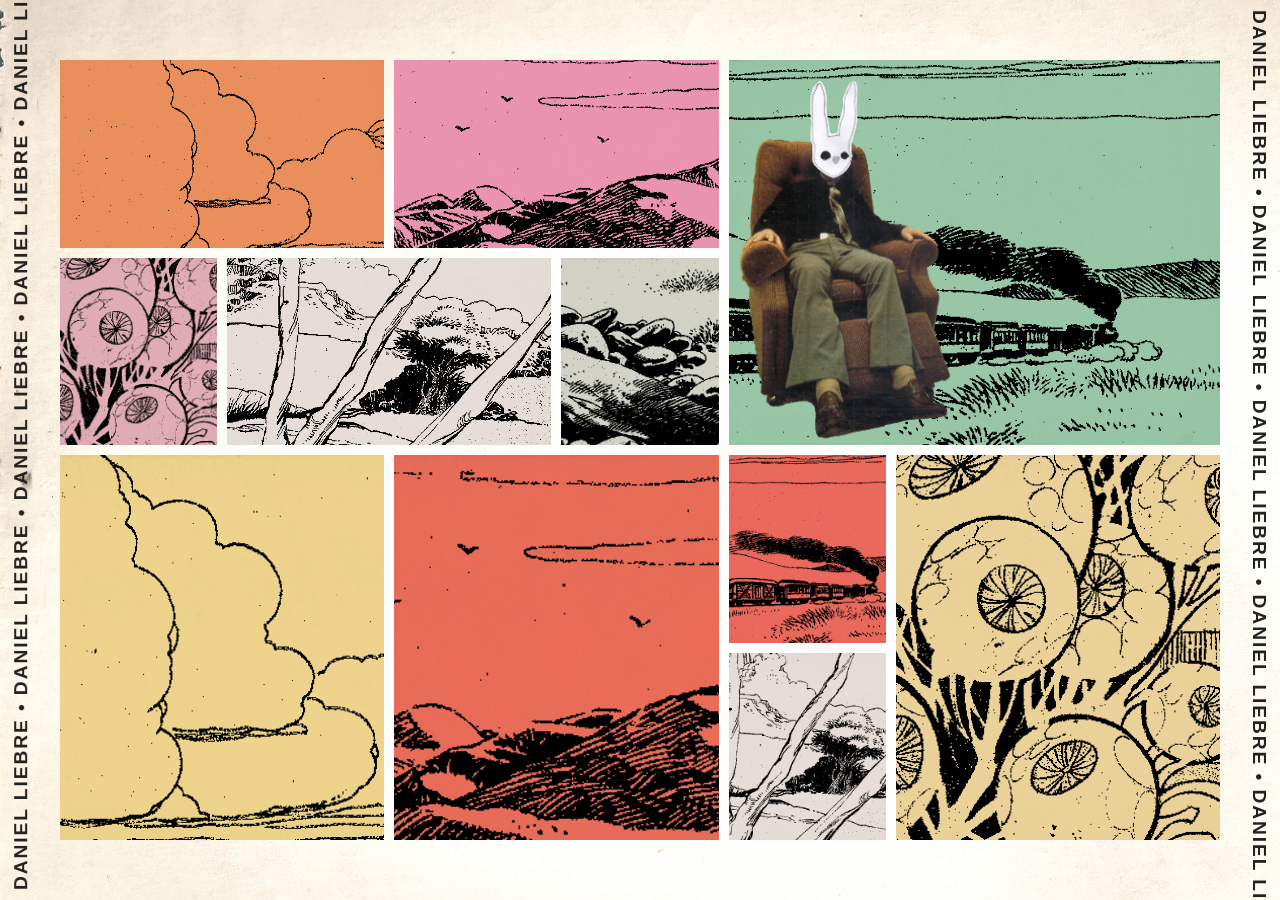
==== index.html @ e726fc02 "Primer commit" ====
<!DOCTYPE html>
<html lang="es">
<head>
  <meta charset="UTF-8">
  <meta name="viewport" content="width=device-width, initial-scale=1.0">
  <title>DANIEL LIEBRE</title>
  <link rel="stylesheet" href="style.css">
</head>
<body>
  <div class="marco marco-left"><span data-text="daniel liebre • ">daniel liebre • </span></div>
  <div class="marco marco-right"><span data-text="daniel liebre • ">daniel liebre • </span></div>
  <div class="bento-grid">
    <div class="box box1"></div>
    <div class="box box2"></div>
    <div class="box box3"><img src="img/dsillon.png" alt="Daniel" height="100%"></div>
    <div class="box box4"></div>
    <div class="box box5"></div>
    <div class="box box6"></div>
    <div class="box box7"></div>
    <div class="box box8"></div>
    <div class="box box9"></div>
    <div class="box box10"></div>
    <div class="box box11"></div>
  </div>
  <script src="sketch.js"></script>
  <script src="main.js"></script>
</body>
</html>
---- style.css ----
* {
  box-sizing: border-box;
  margin: 0;
  padding: 0;
}

body {
  background-image: url(img/fondo.jpg);
  display: flex;
  justify-content: center;
  align-items: center;
  min-height: 100vh;
  font-family: sans-serif;
}

.bento-grid {
  display: grid;
  grid-template-columns: repeat(7, 1fr);
  grid-auto-rows: minmax(60px, 1fr);
  gap: 10px;
  width: calc(100vw - 20px);
  height: calc(100vh - 20px);
  max-width: calc(100vw - 20px);
  max-height: calc(100vh - 20px);
  overflow: auto;
  margin: 10px;
  padding: 50px;
}

:root {
  --bento-orange:   #f79761;
  --bento-pink:     #f79cbb;
  --bento-green:    #a1d1b0;
  --bento-lightpink:#ecb6c0;
  --bento-cream:    #f4e9e4;
  --bento-gray:     #dedfd1;
  --bento-yellow:   #fadf92;
  --bento-red:      #f5725d;
  --bento-darkred:  #f76f61;
  --bento-lightyellow: #f7dda1;
  --bento-lightgreen:  #c2d2bf;
  --bento-beige:    #f6eeb3;
  --bento-gold:     #f9cc6b;
  --bento-dark:     #002f2f;
  --bento-lightrose:#fcb6c6;
  --bento-lightbeige:#f3d6a1;
  --bento-blue:     #c6e6f2;
}

.box {
  border-radius: 0;
  background-color: #ccc;
  position: relative;
  overflow: hidden;
  transition: transform 0.2s cubic-bezier(.4,2,.6,1);
}

/* Animación al pasar el cursor */
.box:hover {
  transform: scale(1.07);
  z-index: 10;
}

/* Imagen decorativa centrada, por encima del color de fondo */
.box1::before  { background: url("img/boxbg_1.png") center/contain no-repeat; }
.box2::before  { background: url("img/boxbg_2.png") center/contain no-repeat; }
.box3::before  { background: url("img/boxbg_3.png") center/contain no-repeat; }
.box4::before  { background: url("img/boxbg_4.png") center/contain no-repeat; }
.box5::before  { background: url("img/boxbg_5.png") center/contain no-repeat; }
.box6::before  { background: url("img/boxbg_6.png") center/contain no-repeat; }
.box7::before  { background: url("img/boxbg_1.png") center/contain no-repeat; }
.box8::before  { background: url("img/boxbg_2.png") center/contain no-repeat; }
.box9::before  { background: url("img/boxbg_3.png") center/contain no-repeat; }
.box10::before { background: url("img/boxbg_4.png") center/contain no-repeat; }
.box11::before { background: url("img/boxbg_5.png") center/contain no-repeat; }

.box1::before,
.box2::before,
.box3::before,
.box4::before,
.box5::before,
.box6::before,
.box7::before,
.box8::before,
.box9::before,
.box10::before,
.box11::before {
  background-size: cover;      /* Rellena el cuadrado */
  background-position: center; /* Centra la imagen */
  background-repeat: no-repeat;
  content: "";
  position: absolute;
  inset: 0;
  opacity: 1;
  pointer-events: none;
  z-index: 1;
}

/* Textura multiplicada, por encima de la imagen decorativa */
.box::after {
  content: "";
  position: absolute;
  inset: 0;
  background: url("img/textura.jpg") center/cover repeat;
  opacity: 0.25;
  pointer-events: none;
  z-index: 2;
  mix-blend-mode: multiply;
}

.box > * {
  position: relative;
  z-index: 3;
}

/* Colores usando la paleta */
.box1  { grid-column: span 2; background-color: var(--bento-orange); }
.box2  { grid-column: span 2; background-color: var(--bento-pink); }
.box3  { grid-column: span 3; grid-row: span 2; background-color: var(--bento-green); }
.box4  { grid-column: span 1; background-color: var(--bento-lightpink); }
.box5  { grid-column: span 2; background-color: var(--bento-cream); }
.box6  { grid-column: span 1; background-color: var(--bento-gray); }
.box7  { grid-column: span 2; grid-row: span 2; background-color: var(--bento-yellow); }
.box8  { grid-column: span 2; grid-row: span 2; background-color: var(--bento-red); }
.box9  { grid-column: span 1; background-color: var(--bento-darkred); }
.box10 { grid-column: span 2; grid-row: span 2; background-color: var(--bento-lightyellow); }
.box11 { grid-column: span 1; background-color: var(--bento-cream); }


.box12 { grid-column: span 1; grid-row: span 2; background: #c2d2bf; }
.box13 { grid-column: span 1; background: #f6eeb3; }
.box14 { grid-column: span 2; background: #f9cc6b; }
.box15 { grid-column: span 2; background: #002f2f; }
.box16 { grid-column: span 1; background: #fcb6c6; }
.box17 { grid-column: span 1; background: #f3d6a1; }
.box18 { grid-column: span 1; background: #c6e6f2; }

.marco {
  position: fixed;
  color: #222;
  font-family: inherit;
  font-size: 1.2rem;
  letter-spacing: 0.1em;
  white-space: nowrap;
  pointer-events: none;
  z-index: 1000;
  font-weight: bold;
  text-transform: uppercase;
  background: transparent;
}

.marco-top {
  top: 0;
  left: 0;
  right: 0;
  height: 2.2em;
  width: 100vw;
  background: transparent;
}



.marco-left,
.marco-right {
  position: fixed;
  top: 0;
  bottom: 0;
  width: 2.2em;
  height: 100vh;
  background: transparent;
  writing-mode: vertical-rl;
  text-orientation: mixed;
  pointer-events: none;
  z-index: 1000;
}

.marco-left {
  left: 0;
}

.marco-right {
  right: 0;
}

.marco-left span,
.marco-right span {
  display: block;
  animation: scroll-vertical-loop 20s linear infinite;
  position: relative;
  height: 200vh;
  white-space: pre;
  margin: 10px;
}

.marco-left {
  transform: rotate(180deg);
}

@keyframes scroll-vertical-loop {
  100% { transform: translateY(0); }
  0% { transform: translateY(-50%); }
}
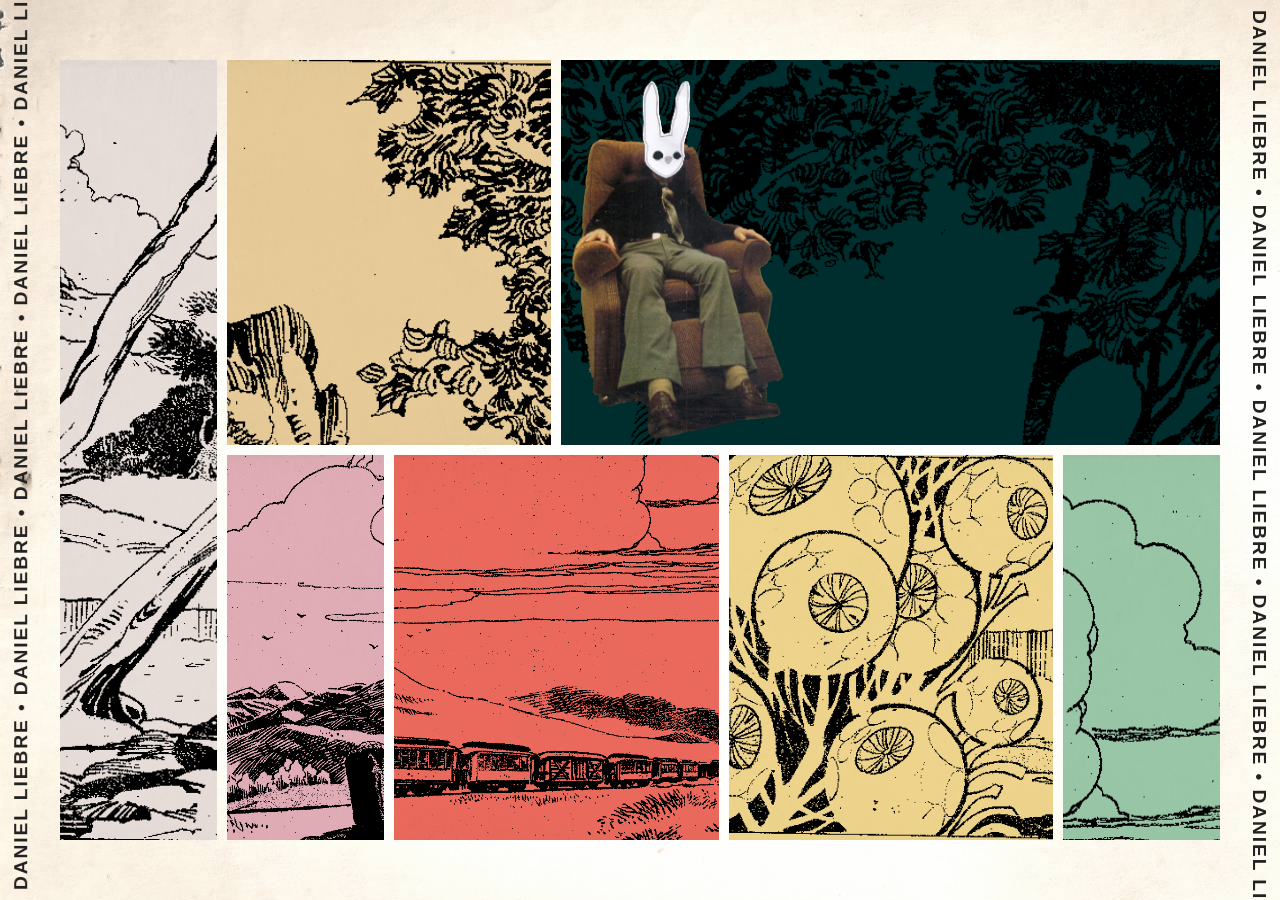
==== commit 6652b005: "actualización de grilla" ====
--- a/index.html
+++ b/index.html
@@ -5,22 +5,22 @@
   <meta name="viewport" content="width=device-width, initial-scale=1.0">
   <title>DANIEL LIEBRE</title>
   <link rel="stylesheet" href="style.css">
+  <link rel="stylesheet" href="fonts.css">
+  <link rel="icon" href="img/favicon.ico" type="image/x-icon">
 </head>
 <body>
+  <div class="marco marco-top" style="display:none"><span data-text="daniel liebre • ">daniel liebre • </span></div>
+  <div class="marco marco-bottom" style="display:none"><span data-text="daniel liebre • ">daniel liebre • </span></div>
   <div class="marco marco-left"><span data-text="daniel liebre • ">daniel liebre • </span></div>
   <div class="marco marco-right"><span data-text="daniel liebre • ">daniel liebre • </span></div>
   <div class="bento-grid">
     <div class="box box1"></div>
     <div class="box box2"></div>
-    <div class="box box3"><img src="img/dsillon.png" alt="Daniel" height="100%"></div>
+    <div class="box box3"id="destacada"><img src="img/dsillon.png" alt="Daniel" height="100%"></div>
     <div class="box box4"></div>
     <div class="box box5"></div>
     <div class="box box6"></div>
     <div class="box box7"></div>
-    <div class="box box8"></div>
-    <div class="box box9"></div>
-    <div class="box box10"></div>
-    <div class="box box11"></div>
   </div>
   <script src="sketch.js"></script>
   <script src="main.js"></script>
--- a/style.css
+++ b/style.css
@@ -13,6 +13,7 @@
   font-family: sans-serif;
 }
 
+/* Grilla por defecto: 7 columnas (pantallas grandes, horizontal) */
 .bento-grid {
   display: grid;
   grid-template-columns: repeat(7, 1fr);
@@ -25,6 +26,109 @@
   overflow: auto;
   margin: 10px;
   padding: 50px;
+}
+
+/* Tablet: 4 columnas */
+@media (max-width: 1024px) {
+  .bento-grid {
+    grid-template-columns: repeat(4, 1fr);
+    padding: 20px;
+  }
+}
+
+/* Móvil vertical: 2 columnas */
+@media (max-width: 600px), (orientation: portrait) {
+  body {
+    padding: 0;
+    overflow-x: hidden;
+  }
+  .bento-grid {
+    grid-template-columns: repeat(2, 1fr);
+    padding: 0;
+    margin: 0;
+    width: 100vw;
+    max-width: 100vw;
+    min-width: 100vw;
+    height: calc(100vh - 4.4em); /* deja espacio para los marcos superior/inferior */
+    max-height: calc(100vh - 4.4em);
+    gap: 10px;
+    align-content: start;
+    overflow-y: auto;
+    overflow-x: hidden;
+    position: relative;
+    z-index: 1;
+    grid-auto-rows: 25%;
+    margin-bottom: 0;
+    margin-top: 0; /* deja espacio para el texto de abajo */
+  }
+  .box {
+    width: 100vw;
+    max-width: 100vw;
+    min-width: 100vw;
+    box-sizing: border-box;
+    height: 100%;
+    min-height: unset;
+    grid-column: 1 / span 2 !important;
+    grid-row: auto !important;
+  }
+  /* Destacada va primera */
+  #destacada {
+    grid-row: 1 !important;
+    grid-column: 1 / span 2 !important;
+  }
+  /* Oculta marcos laterales, muestra arriba/abajo */
+  .marco-left, .marco-right { display: none !important; }
+  .marco-top, .marco-bottom {
+    display: block !important;
+    background: transparent !important;
+    box-shadow: none !important;
+    z-index: 1000;
+  }
+  .marco-top span, .marco-bottom span {
+    background: transparent;
+  }
+  .marco-bottom {
+    padding-bottom: 0.5em; /* más espacio visual si lo deseas */
+  }
+  .marco-bottom span {
+    animation-direction: normal;
+  }
+}
+
+/* Marcos superior/inferior */
+.marco-top, .marco-bottom {
+  position: fixed;
+  left: 0;
+  right: 0;
+  width: 100vw;
+  height: 2.2em;
+  background: transparent;
+  pointer-events: none;
+  z-index: 1000;
+  display: none;
+}
+.marco-top { top: 0; }
+.marco-bottom { padding:5px; bottom: 0; }
+.marco-top span, .marco-bottom span {
+  display: block;
+  animation: scroll-horizontal-loop 20s linear infinite;
+  white-space: pre;
+  margin: 10px;
+  height: 2.2em;
+}
+
+@keyframes scroll-horizontal-loop {
+  0% { transform: translateX(0); }
+  100% { transform: translateX(-50%); }
+}
+
+@keyframes scroll-horizontal-loop-reverse {
+  0% { transform: translateX(-50%); }
+  100% { transform: translateX(0); }
+}
+
+.marco-bottom span {
+  animation: scroll-horizontal-loop-reverse 20s linear infinite;
 }
 
 :root {
@@ -56,23 +160,20 @@
 }
 
 /* Animación al pasar el cursor */
-.box:hover {
+.box:hover,
+.box.active {
   transform: scale(1.07);
   z-index: 10;
 }
 
 /* Imagen decorativa centrada, por encima del color de fondo */
-.box1::before  { background: url("img/boxbg_1.png") center/contain no-repeat; }
-.box2::before  { background: url("img/boxbg_2.png") center/contain no-repeat; }
-.box3::before  { background: url("img/boxbg_3.png") center/contain no-repeat; }
-.box4::before  { background: url("img/boxbg_4.png") center/contain no-repeat; }
-.box5::before  { background: url("img/boxbg_5.png") center/contain no-repeat; }
-.box6::before  { background: url("img/boxbg_6.png") center/contain no-repeat; }
-.box7::before  { background: url("img/boxbg_1.png") center/contain no-repeat; }
-.box8::before  { background: url("img/boxbg_2.png") center/contain no-repeat; }
-.box9::before  { background: url("img/boxbg_3.png") center/contain no-repeat; }
-.box10::before { background: url("img/boxbg_4.png") center/contain no-repeat; }
-.box11::before { background: url("img/boxbg_5.png") center/contain no-repeat; }
+.box1::before  { background: url("img/boxbg_9.png") center/contain no-repeat; }
+.box2::before  { background: url("img/boxbg_3.png") center/contain no-repeat; }
+.box3::before  { background: url("img/boxbg_4.png") center/contain no-repeat; }
+.box4::before  { background: url("img/boxbg_1.png") center/contain no-repeat; }
+.box5::before  { background: url("img/boxbg_2.png") center/contain no-repeat; }
+.box6::before  { background: url("img/boxbg_10.png") center/contain no-repeat; }
+.box7::before  { background: url("img/boxbg_8.png") center/contain no-repeat; }
 
 .box1::before,
 .box2::before,
@@ -80,11 +181,7 @@
 .box4::before,
 .box5::before,
 .box6::before,
-.box7::before,
-.box8::before,
-.box9::before,
-.box10::before,
-.box11::before {
+.box7::before {
   background-size: cover;      /* Rellena el cuadrado */
   background-position: center; /* Centra la imagen */
   background-repeat: no-repeat;
@@ -114,26 +211,13 @@
 }
 
 /* Colores usando la paleta */
-.box1  { grid-column: span 2; background-color: var(--bento-orange); }
-.box2  { grid-column: span 2; background-color: var(--bento-pink); }
-.box3  { grid-column: span 3; grid-row: span 2; background-color: var(--bento-green); }
-.box4  { grid-column: span 1; background-color: var(--bento-lightpink); }
-.box5  { grid-column: span 2; background-color: var(--bento-cream); }
-.box6  { grid-column: span 1; background-color: var(--bento-gray); }
-.box7  { grid-column: span 2; grid-row: span 2; background-color: var(--bento-yellow); }
-.box8  { grid-column: span 2; grid-row: span 2; background-color: var(--bento-red); }
-.box9  { grid-column: span 1; background-color: var(--bento-darkred); }
-.box10 { grid-column: span 2; grid-row: span 2; background-color: var(--bento-lightyellow); }
-.box11 { grid-column: span 1; background-color: var(--bento-cream); }
-
-
-.box12 { grid-column: span 1; grid-row: span 2; background: #c2d2bf; }
-.box13 { grid-column: span 1; background: #f6eeb3; }
-.box14 { grid-column: span 2; background: #f9cc6b; }
-.box15 { grid-column: span 2; background: #002f2f; }
-.box16 { grid-column: span 1; background: #fcb6c6; }
-.box17 { grid-column: span 1; background: #f3d6a1; }
-.box18 { grid-column: span 1; background: #c6e6f2; }
+.box1  { grid-column: span 1; grid-row: span 4; background-color: var(--bento-cream); }
+.box2  { grid-column: span 2; grid-row: span 2; background-color: var(--bento-lightbeige); }
+.box3  { grid-column: span 4; grid-row: span 2; background-color: var(--bento-dark); }
+.box4  { grid-column: span 1; grid-row: span 2; background-color: var(--bento-lightpink); }
+.box5  { grid-column: span 2; grid-row: span 2; background-color: var(--bento-darkred); }
+.box6  { grid-column: span 2; grid-row: span 2; background-color: var(--bento-yellow); }
+.box7  { grid-column: span 1; grid-row: span 2; background-color: var(--bento-green); }
 
 .marco {
   position: fixed;
--- a/fonts.css
+++ b/fonts.css
@@ -0,0 +1,67 @@
+@import url('https://fonts.googleapis.com/css2?family=Averia+Libre:ital,wght@0,300;0,400;0,700;1,300;1,400;1,700&family=Freckle+Face&family=Oi&family=Peralta&family=Slackey&family=Walter+Turncoat&display=swap');
+
+.walter-turncoat-regular {
+  font-family: "Walter Turncoat", cursive;
+  font-weight: 400;
+  font-style: normal;
+}
+
+.slackey-regular {
+  font-family: "Slackey", sans-serif;
+  font-weight: 400;
+  font-style: normal;
+}
+
+.averia-libre-light {
+  font-family: "Averia Libre", system-ui;
+  font-weight: 300;
+  font-style: normal;
+}
+
+.averia-libre-regular {
+  font-family: "Averia Libre", system-ui;
+  font-weight: 400;
+  font-style: normal;
+}
+
+.averia-libre-bold {
+  font-family: "Averia Libre", system-ui;
+  font-weight: 700;
+  font-style: normal;
+}
+
+.averia-libre-light-italic {
+  font-family: "Averia Libre", system-ui;
+  font-weight: 300;
+  font-style: italic;
+}
+
+.averia-libre-regular-italic {
+  font-family: "Averia Libre", system-ui;
+  font-weight: 400;
+  font-style: italic;
+}
+
+.averia-libre-bold-italic {
+  font-family: "Averia Libre", system-ui;
+  font-weight: 700;
+  font-style: italic;
+}
+
+.peralta-regular {
+  font-family: "Peralta", serif;
+  font-weight: 400;
+  font-style: normal;
+}
+
+.oi-regular {
+  font-family: "Oi", serif;
+  font-weight: 400;
+  font-style: normal;
+}
+
+.freckle-face-regular {
+  font-family: "Freckle Face", system-ui;
+  font-weight: 400;
+  font-style: normal;
+}
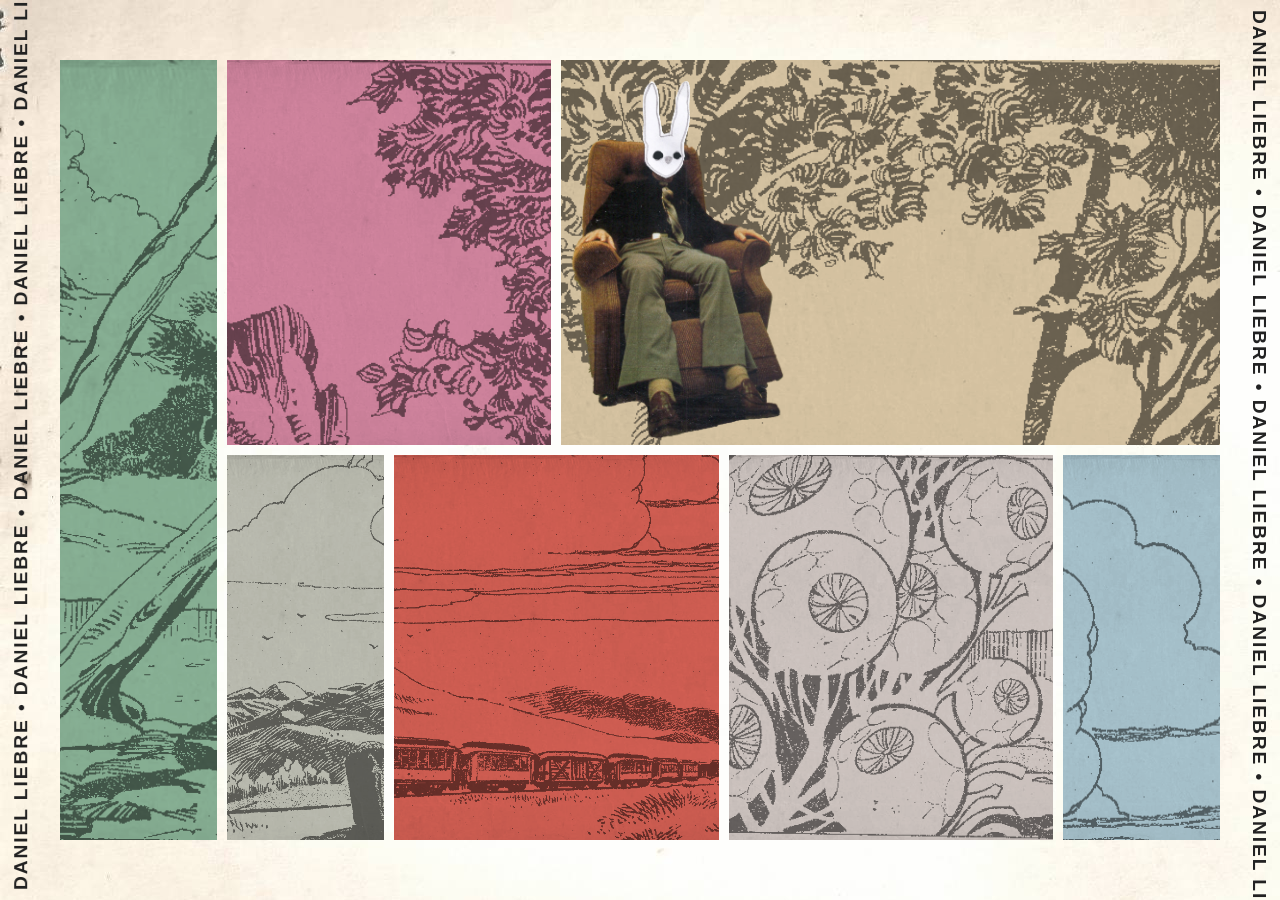
==== commit 11cb43b2: "Efectos del menu jiji tambien cambio de ids" ====
--- a/index.html
+++ b/index.html
@@ -15,12 +15,12 @@
   <div class="marco marco-right"><span data-text="daniel liebre • ">daniel liebre • </span></div>
   <div class="bento-grid">
     <div class="box box1"></div>
-    <div class="box box2"></div>
-    <div class="box box3"id="destacada"><img src="img/dsillon.png" alt="Daniel" height="100%"></div>
-    <div class="box box4"></div>
-    <div class="box box5"></div>
-    <div class="box box6"></div>
-    <div class="box box7"></div>
+    <div class="box box2"> <a href="#"> </a></div>
+    <div class="box box3" id="main-title"><img src="img/dsillon.png" alt="Daniel" height="100%"></div>
+    <div class="box box4"> <a href="#"> </a> </div>
+    <div class="box box5"> <a href="#"> </a> </div>
+    <div class="box box6" id="sketch-title"> </div>
+    <div class="box box7"> <a href="#"> </a></div>
   </div>
   <script src="sketch.js"></script>
   <script src="main.js"></script>
--- a/style.css
+++ b/style.css
@@ -72,7 +72,7 @@
     grid-row: auto !important;
   }
   /* Destacada va primera */
-  #destacada {
+  #main-title {
     grid-row: 1 !important;
     grid-column: 1 / span 2 !important;
   }
@@ -147,7 +147,7 @@
   --bento-gold:     #f9cc6b;
   --bento-dark:     #002f2f;
   --bento-lightrose:#fcb6c6;
-  --bento-lightbeige:#f3d6a1;
+  --bento-lightbeige:#ffe9c1;
   --bento-blue:     #c6e6f2;
 }
 
@@ -159,13 +159,14 @@
   transition: transform 0.2s cubic-bezier(.4,2,.6,1);
 }
 
-/* Animación al pasar el cursor */
-.box:hover,
-.box.active {
+/* Animación al pasar el cursor solo si la box contiene un link
+.box:hover:has(a),
+.box.active:has(a) {
   transform: scale(1.07);
   z-index: 10;
-}
-
+} */
+
+/* Imagen decorativa centrada, por encima del color de fondo */
 /* Imagen decorativa centrada, por encima del color de fondo */
 .box1::before  { background: url("img/boxbg_9.png") center/contain no-repeat; }
 .box2::before  { background: url("img/boxbg_3.png") center/contain no-repeat; }
@@ -182,15 +183,28 @@
 .box5::before,
 .box6::before,
 .box7::before {
-  background-size: cover;      /* Rellena el cuadrado */
-  background-position: center; /* Centra la imagen */
+  background-size: cover;
+  background-position: center;
   background-repeat: no-repeat;
   content: "";
   position: absolute;
   inset: 0;
-  opacity: 1;
+  opacity: 0.5;                   /* Opacidad inicial */
   pointer-events: none;
   z-index: 1;
+  transition: opacity 0.3s ease;  /* Suaviza el cambio de opacidad */
+}
+
+/* Efecto de zoom SOLO si la box contiene un link */
+.box:hover:has(a),
+.box.active:has(a) {
+  transform: scale(1.07);
+  z-index: 10;
+}
+
+/* Cambio de opacidad SIEMPRE que se pasa el cursor sobre cualquier box */
+.box:hover::before {
+  opacity: .8;
 }
 
 /* Textura multiplicada, por encima de la imagen decorativa */
@@ -199,7 +213,7 @@
   position: absolute;
   inset: 0;
   background: url("img/textura.jpg") center/cover repeat;
-  opacity: 0.25;
+  opacity:0.8;
   pointer-events: none;
   z-index: 2;
   mix-blend-mode: multiply;
@@ -211,13 +225,13 @@
 }
 
 /* Colores usando la paleta */
-.box1  { grid-column: span 1; grid-row: span 4; background-color: var(--bento-cream); }
-.box2  { grid-column: span 2; grid-row: span 2; background-color: var(--bento-lightbeige); }
-.box3  { grid-column: span 4; grid-row: span 2; background-color: var(--bento-dark); }
-.box4  { grid-column: span 1; grid-row: span 2; background-color: var(--bento-lightpink); }
+.box1  { grid-column: span 1; grid-row: span 4; background-color: var(--bento-green); }
+.box2  { grid-column: span 2; grid-row: span 2; background-color: var(--bento-pink); }
+.box3  { grid-column: span 4; grid-row: span 2; background-color: var(--bento-lightbeige); }
+.box4  { grid-column: span 1; grid-row: span 2; background-color: var(--bento-gray); }
 .box5  { grid-column: span 2; grid-row: span 2; background-color: var(--bento-darkred); }
-.box6  { grid-column: span 2; grid-row: span 2; background-color: var(--bento-yellow); }
-.box7  { grid-column: span 1; grid-row: span 2; background-color: var(--bento-green); }
+.box6  { grid-column: span 2; grid-row: span 2; background-color: var(--bento-cream); }
+.box7  { grid-column: span 1; grid-row: span 2; background-color: var(--bento-blue); }
 
 .marco {
   position: fixed;
--- a/fonts.css
+++ b/fonts.css
@@ -1,67 +1,123 @@
+/* ====== FUENTES DE GOOGLE ====== */
 @import url('https://fonts.googleapis.com/css2?family=Averia+Libre:ital,wght@0,300;0,400;0,700;1,300;1,400;1,700&family=Freckle+Face&family=Oi&family=Peralta&family=Slackey&family=Walter+Turncoat&display=swap');
 
-.walter-turncoat-regular {
+/* Google Fonts simplificadas */
+.walter {
   font-family: "Walter Turncoat", cursive;
   font-weight: 400;
-  font-style: normal;
 }
 
-.slackey-regular {
+.slackey {
   font-family: "Slackey", sans-serif;
   font-weight: 400;
-  font-style: normal;
 }
 
-.averia-libre-light {
+.averia-light {
   font-family: "Averia Libre", system-ui;
   font-weight: 300;
-  font-style: normal;
 }
 
-.averia-libre-regular {
+.averia-regular {
   font-family: "Averia Libre", system-ui;
   font-weight: 400;
-  font-style: normal;
 }
 
-.averia-libre-bold {
+.averia-bold {
   font-family: "Averia Libre", system-ui;
   font-weight: 700;
-  font-style: normal;
 }
 
-.averia-libre-light-italic {
+.averia-light-italic {
   font-family: "Averia Libre", system-ui;
   font-weight: 300;
   font-style: italic;
 }
 
-.averia-libre-regular-italic {
+.averia-regular-italic {
   font-family: "Averia Libre", system-ui;
   font-weight: 400;
   font-style: italic;
 }
 
-.averia-libre-bold-italic {
+.averia-bold-italic {
   font-family: "Averia Libre", system-ui;
   font-weight: 700;
   font-style: italic;
 }
 
-.peralta-regular {
+.peralta {
   font-family: "Peralta", serif;
   font-weight: 400;
-  font-style: normal;
 }
 
-.oi-regular {
+.oi {
   font-family: "Oi", serif;
   font-weight: 400;
-  font-style: normal;
 }
 
-.freckle-face-regular {
+.freckle {
   font-family: "Freckle Face", system-ui;
   font-weight: 400;
-  font-style: normal;
 }
+
+
+/* ====== FUENTES LOCALES ====== */
+@font-face {
+  font-family: "ADNautilus";
+  src: url("fonts/AD_Nautilus.ttf");
+}
+
+@font-face {
+  font-family: "Cupang";
+  src: url("fonts/cCupang.ttf");
+}
+
+@font-face {
+  font-family: "Cinta";
+  src: url("fonts/cinta.ttf");
+}
+
+@font-face {
+  font-family: "Comicate";
+  src: url("fonts/COMICATE.TTF");
+}
+
+@font-face {
+  font-family: "Glass";
+  src: url("fonts/Glass.ttf");
+}
+
+@font-face {
+  font-family: "HeavyHeap";
+  src: url("fonts/heavy heap rg.otf");
+}
+
+@font-face {
+  font-family: "HoneySplit";
+  src: url("fonts/Honey-I-spilt-Verdana.ttf");
+}
+
+@font-face {
+  font-family: "PlasticBeach";
+  src: url("fonts/Plastic Beach.ttf");
+}
+
+@font-face {
+  font-family: "Rochester";
+  src: url("fonts/Rochester Twee.ttf");
+}
+
+@font-face {
+  font-family: "TalesPain";
+  src: url("fonts/Tales Of Pain And Love.ttf");
+}
+
+@font-face {
+  font-family: "Temblores";
+  src: url("fonts/TEMBLORES.ttf");
+}
+
+@font-face {
+  font-family: "TragicBlur";
+  src: url("fonts/Tragic Blur.otf");
+}
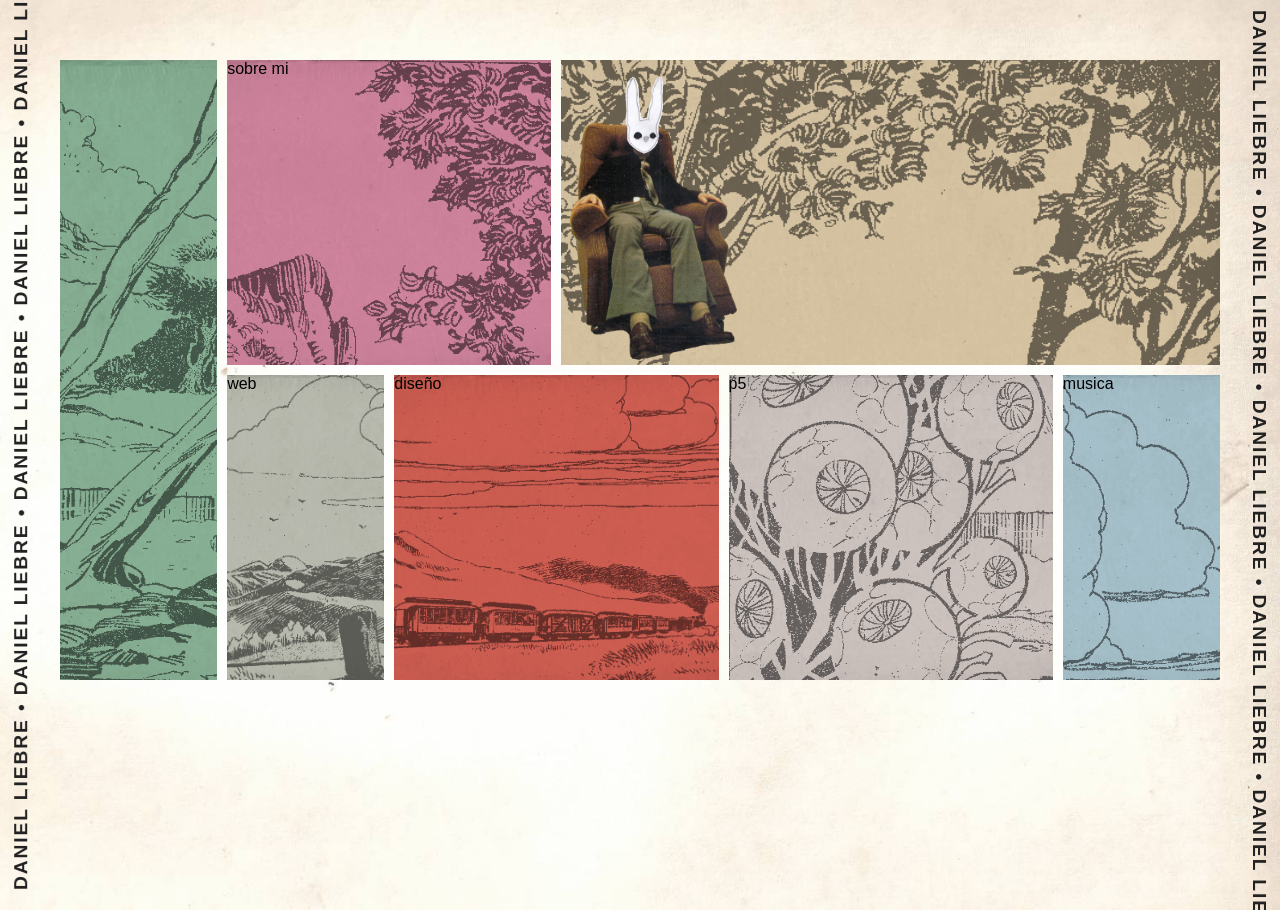
==== commit 7f772af7: "3am en lo de Renato huehue" ====
--- a/index.html
+++ b/index.html
@@ -14,15 +14,88 @@
   <div class="marco marco-left"><span data-text="daniel liebre • ">daniel liebre • </span></div>
   <div class="marco marco-right"><span data-text="daniel liebre • ">daniel liebre • </span></div>
   <div class="bento-grid">
-    <div class="box box1"></div>
-    <div class="box box2"> <a href="#"> </a></div>
-    <div class="box box3" id="main-title"><img src="img/dsillon.png" alt="Daniel" height="100%"></div>
-    <div class="box box4"> <a href="#"> </a> </div>
-    <div class="box box5"> <a href="#"> </a> </div>
-    <div class="box box6" id="sketch-title"> </div>
-    <div class="box box7"> <a href="#"> </a></div>
+  <div class="box box1"></div>
+  <div class="box box2 expand-trigger" data-content="sobre-mi.html"><span>sobre mi</span><div class="dynamic-content"></div></div>
+  <div class="box box3" id="main-title"><img src="img/dsillon.png" alt="Daniel" height="100%"></div>
+  <div class="box box4 expand-trigger" data-content="web.html"><span>web</span><div class="dynamic-content"></div></div>
+  <div class="box box5 expand-trigger" data-content="diseno.html"><span>diseño</span><div class="dynamic-content"></div></div>
+  <div class="box box6 expand-trigger" id="sketch-title" data-content="p5.html"><span>p5</span><div class="dynamic-content"></div></div>
+  <div class="box box7 expand-trigger" data-content="musica.html"><span>musica</span><div class="dynamic-content"></div></div>
   </div>
+  <div id="close-expanded" style="display:none;position:fixed;top:20px;right:20px;z-index:3000;font-size:2em;cursor:pointer;background:#fff3;border-radius:1em;padding:0.2em 0.6em;">×</div>
   <script src="sketch.js"></script>
   <script src="main.js"></script>
+  <script>
+  // Expande la box al hacer click en el link
+  document.addEventListener('DOMContentLoaded', function() {
+    const grid = document.querySelector('.bento-grid');
+    const closeBtn = document.getElementById('close-expanded');
+    let expandedBox = null;
+    grid.addEventListener('click', function(e) {
+      const box = e.target.closest('.expand-trigger');
+      if(box && !box.classList.contains('expanded')) {
+        // Quitar expandido/collapsed de cualquier otra box
+        document.querySelectorAll('.box.expanded').forEach(b=>{
+          b.classList.remove('expanded');
+          // Oculta contenido dinámico
+          const dyn = b.querySelector('.dynamic-content');
+          if(dyn) dyn.innerHTML = '';
+          // Muestra el título
+          const span = b.querySelector('span');
+          if(span) span.style.display = '';
+        });
+        document.querySelectorAll('.box.collapsed').forEach(b=>b.classList.remove('collapsed'));
+        // Expandir la box y colapsar las demás
+        box.classList.add('expanded');
+        expandedBox = box;
+        document.querySelectorAll('.box').forEach(b=>{
+          if(b!==box) b.classList.add('collapsed');
+        });
+        closeBtn.style.display = 'block';
+        // Oculta el título
+        const span = box.querySelector('span');
+        if(span) span.style.display = 'none';
+        // Carga el contenido externo
+        const dyn = box.querySelector('.dynamic-content');
+        if(dyn && box.dataset.content) {
+          fetch('content/' + box.dataset.content)
+            .then(r=>r.text())
+            .then(html=>{ dyn.innerHTML = html; });
+        }
+        // Opcional: scroll al box
+        box.scrollIntoView({behavior:'smooth',block:'center'});
+      }
+    });
+    closeBtn.addEventListener('click', function() {
+      if(expandedBox) {
+        expandedBox.classList.remove('expanded');
+        // Oculta contenido dinámico
+        const dyn = expandedBox.querySelector('.dynamic-content');
+        if(dyn) dyn.innerHTML = '';
+        // Muestra el título
+        const span = expandedBox.querySelector('span');
+        if(span) span.style.display = '';
+      }
+      document.querySelectorAll('.box.collapsed').forEach(b=>b.classList.remove('collapsed'));
+      closeBtn.style.display = 'none';
+      expandedBox = null;
+    });
+    // Cerrar al hacer click fuera de la box expandida
+    document.addEventListener('mousedown', function(e) {
+      if(expandedBox && !expandedBox.contains(e.target) && e.target!==closeBtn) {
+        expandedBox.classList.remove('expanded');
+        // Oculta contenido dinámico
+        const dyn = expandedBox.querySelector('.dynamic-content');
+        if(dyn) dyn.innerHTML = '';
+        // Muestra el título
+        const span = expandedBox.querySelector('span');
+        if(span) span.style.display = '';
+        document.querySelectorAll('.box.collapsed').forEach(b=>b.classList.remove('collapsed'));
+        closeBtn.style.display = 'none';
+        expandedBox = null;
+      }
+    });
+  });
+  </script>
 </body>
 </html>
--- a/style.css
+++ b/style.css
@@ -1,3 +1,92 @@
+/* Box expandida: ocupa toda la grilla y anima el resto */
+.box {
+  transition: all 0.5s cubic-bezier(.4,2,.6,1), transform 0.5s cubic-bezier(.4,2,.6,1);
+}
+
+.box.expanded {
+  position: fixed !important;
+  top: 2.2em;
+  left: 2.2em;
+  right: 2.2em;
+  bottom: 2.2em;
+  width: auto !important;
+  height: auto !important;
+  min-width: unset !important;
+  min-height: unset !important;
+  max-width: unset !important;
+  max-height: unset !important;
+  margin: 0 !important;
+  grid-column: unset !important;
+  grid-row: unset !important;
+  z-index: 2001;
+  transform: scale(1) !important;
+  opacity: 1 !important;
+  box-shadow: 0 0 0 100vmax #fff8, 0 8px 32px #0004;
+  transition: all 0.5s cubic-bezier(.4,2,.6,1), transform 0.5s cubic-bezier(.4,2,.6,1);
+  display: flex;
+  flex-direction: column;
+  justify-content: center;
+  align-items: center;
+}
+
+.box.expanded::before {
+  opacity: 0 !important;
+  pointer-events: none !important;
+  transition: opacity 0.3s;
+}
+.box.expanded::after {
+  opacity: 0.8 !important;
+  pointer-events: none !important;
+  transition: opacity 0.3s;
+}
+
+.box.expanded > span,
+.box.expanded > a.expand-link {
+  display: none !important;
+}
+
+.box.collapsed {
+  transform: scale(0.7);
+  opacity: 0;
+  pointer-events: none;
+  transition: all 0.5s cubic-bezier(.4,2,.6,1), transform 0.5s cubic-bezier(.4,2,.6,1);
+}
+
+@media (max-width: 600px), (orientation: portrait) {
+  .box.expanded {
+    position: fixed !important;
+    top: 2.2em;
+    left: 0;
+    right: 0;
+    bottom: 2.2em;
+    width: 100vw !important;
+    min-width: 100vw !important;
+    max-width: 100vw !important;
+    height: auto !important;
+    min-height: unset !important;
+    max-height: unset !important;
+    grid-column: unset !important;
+    grid-row: unset !important;
+    margin: 0 !important;
+    z-index: 2001;
+    display: flex;
+    flex-direction: column;
+    justify-content: center;
+    align-items: center;
+  }
+  .box.expanded::before {
+    opacity: 0 !important;
+    pointer-events: none !important;
+  }
+  .box.expanded::after {
+    opacity: 0.8 !important;
+    pointer-events: none !important;
+  }
+  .box.expanded > span,
+  .box.expanded > a.expand-link {
+    display: none !important;
+  }
+}
 * {
   box-sizing: border-box;
   margin: 0;
@@ -6,9 +95,9 @@
 
 body {
   background-image: url(img/fondo.jpg);
-  display: flex;
-  justify-content: center;
-  align-items: center;
+  background-size: cover;
+  background-position: center center;
+  background-repeat: no-repeat;
   min-height: 100vh;
   font-family: sans-serif;
 }
@@ -17,12 +106,14 @@
 .bento-grid {
   display: grid;
   grid-template-columns: repeat(7, 1fr);
-  grid-auto-rows: minmax(60px, 1fr);
+  /* Mantener proporción cuadrada: la altura depende del ancho y la cantidad de filas */
+  width: calc(100vw - 20px);
+  max-width: calc(100vw - 20px);
+  aspect-ratio: 7 / 4; /* 7 columnas, 4 filas (por ejemplo) */
+  height: auto;
+  max-height: 100vh;
+  grid-auto-rows: 1fr;
   gap: 10px;
-  width: calc(100vw - 20px);
-  height: calc(100vh - 20px);
-  max-width: calc(100vw - 20px);
-  max-height: calc(100vh - 20px);
   overflow: auto;
   margin: 10px;
   padding: 50px;
@@ -32,6 +123,7 @@
 @media (max-width: 1024px) {
   .bento-grid {
     grid-template-columns: repeat(4, 1fr);
+    aspect-ratio: 4 / 4; /* 4 columnas, 4 filas */
     padding: 20px;
   }
 }
@@ -41,9 +133,14 @@
   body {
     padding: 0;
     overflow-x: hidden;
+    background-image: url(img/fondo.jpg);
+    background-size: cover;
+    background-position: center center;
+    background-repeat: no-repeat;
   }
   .bento-grid {
     grid-template-columns: repeat(2, 1fr);
+    aspect-ratio: unset;
     padding: 0;
     margin: 0;
     width: 100vw;
@@ -82,7 +179,7 @@
     display: block !important;
     background: transparent !important;
     box-shadow: none !important;
-    z-index: 1000;
+    z-index: 4000;
   }
   .marco-top span, .marco-bottom span {
     background: transparent;
@@ -241,10 +338,10 @@
   letter-spacing: 0.1em;
   white-space: nowrap;
   pointer-events: none;
-  z-index: 1000;
+  z-index: 4000;
   font-weight: bold;
   text-transform: uppercase;
-  background: transparent;
+  background: transparent !important;
 }
 
 .marco-top {
@@ -256,8 +353,6 @@
   background: transparent;
 }
 
-
-
 .marco-left,
 .marco-right {
   position: fixed;
@@ -265,11 +360,11 @@
   bottom: 0;
   width: 2.2em;
   height: 100vh;
-  background: transparent;
+  background: transparent !important;
   writing-mode: vertical-rl;
   text-orientation: mixed;
   pointer-events: none;
-  z-index: 1000;
+  z-index: 4000;
 }
 
 .marco-left {
